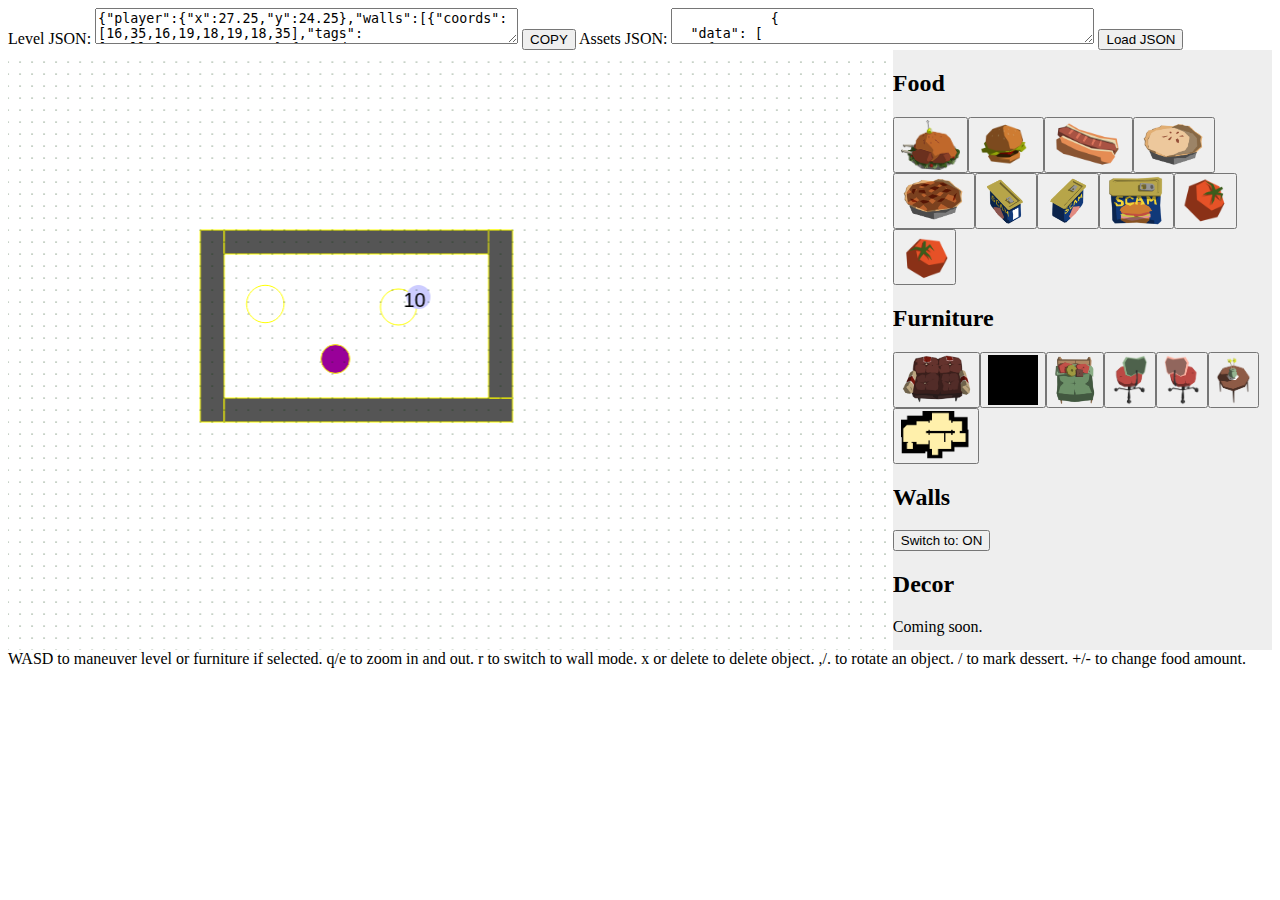
==== app.html @ 1f66f3a7 "Added food amounts!" ====
<html>
    <head>
        <script src="jquery-3.2.0.min.js"></script>
        <style type="text/css">
        canvas{
            width: 70%;
            height: 600px;
            float: left;
        }
        #panel{
            display: block;
            float: right;
            width: 30%;
            height: 600px;
            overflow: scroll;
            background: #eee;
        }
        #topbar{
            width: 100%;
        }
        </style>
        <script type="text/javascript">
        $(document).ready(function() {
            cnv = $('canvas')[0];
            ctx = cnv.getContext('2d');
            DRAW_SCALE = 12; // pixels per world unit
            camX = 0; // camera position.
            camY = 0; // ie. the world point to draw at bottom-left.

            $('canvas').keydown(function(e) {
                if (e.which == 81) { // q
                    DRAW_SCALE -= 1;
                    draw(level);
                }
                else if (e.which == 69) { // e
                    DRAW_SCALE += 1;
                    draw(level);
                }
                else if (e.which == 82) { // r
                    wallMode = !wallMode;
                    if(wallMode) {
                        selected = null;
                        $("#wbutton").val('Switch to: OFF');
                    } else {
                        $("#wbutton").val('Switch to: ON');
                    }
                    draw(level);
                }
                else if (e.which == 46 || e.which == 88) {
                    deleteSelected();
                    draw(level);
                }
                else if (e.which == 191) { if(selected != null && level.food.includes(selected)) {
                    for(var i=0; i < level.food.length; i++) { level.food[i].dessert=false; }
                    selected.dessert=true;
                    alert("Set dessert.");
                } }
                else if (e.which == 189 && level.food.includes(selected)) { selected.amount--; draw(level); }
                else if (e.which == 187 && level.food.includes(selected)) { selected.amount++; draw(level); }
                else if (selected != null) {
                    if (e.which == 68) { moveObject(selected, [selected.x + 0.51, selected.y]); draw(level);}
                    else if (e.which == 65) { moveObject(selected, [selected.x - 0.51, selected.y]); draw(level);}
                    else if (e.which == 87) { moveObject(selected, [selected.x , selected.y + 0.51]); draw(level);}
                    else if (e.which == 83) { moveObject(selected, [selected.x , selected.y - 0.51]); draw(level);}
                }
                else if (e.which == 68) { camX += 2; draw(level); }
                else if (e.which == 65) { camX -= 2; draw(level); }
                else if (e.which == 87) { camY += 2; draw(level); }
                else if (e.which == 83) { camY -= 2; draw(level); }
            });

            $('canvas').bind('mousewheel DOMMouseScroll', function(event){
                if (event.originalEvent.wheelDelta > 0 || event.originalEvent.detail < 0) {
                    DRAW_SCALE += 1;
                    draw(level);
                }
                else {
                    DRAW_SCALE -= 1;
                    draw(level);
                }
            });

            $('canvas').mousedown(function(e) {
                var screenXY = [e.offsetX, e.offsetY];
                var worldXY = screenToWorld(screenXY);
                prevPos = worldXY;
                if (wallMode) {
                    return;
                }
                for (var i = 0; i < level.food.length; i++) {
                    if (inFood(level.food[i], worldXY)) { selected = level.food[i]; draw(level); return; }
                }
                for (var i = 0; i < level.furniture.length; i++) {
                    if (inFurniture(level.furniture[i], worldXY)) { selected = level.furniture[i]; draw(level); return; }
                }
                for (var i = 0; i < level.walls.length; i++) {
                    if (inWall(level.walls[i], worldXY)) { selected = level.walls[i]; draw(level); return; }
                }
                if (inPlayer(worldXY)) { selected = level.player; return; }
                selected = null;

                draw(level);
                //ctx.fillStyle = '#000';
                //ctx.beginPath(); ctx.arc(screenXY[0], screenXY[1], 1.0, 0, 2*Math.PI, false);
                //ctx.fill();
            });

            $('canvas').mouseup(function(e) {
                mouseUp = true;
                var screenXY = [e.offsetX, e.offsetY];
                var worldXY = screenToWorld(screenXY);
                if (wallMode) {
                    level.walls.push(createNewWall(prevPos, worldXY));
                    snapWalls();
                }
                else if (selected == null) {
                     var xDif = worldXY[0] - prevPos[0];
                     var yDif = worldXY[1] - prevPos[1];
                     camX -= xDif;
                     camY -= yDif;
                }
                else {
                     moveObject(selected, worldXY);
                }
                draw(level);

                //ctx.fillStyle = '#000';
                //ctx.beginPath(); ctx.arc(screenXY[0], screenXY[1], 1.0, 0, 2*Math.PI, false);
                //ctx.fill();
            });

            $( "#wbutton" ).click(function() {
                wallMode = !wallMode;
                if(wallMode) {
                    selected = null;
                    $(this).val('Switch to: OFF');
                } else {
                    $(this).val('Switch to: ON');
                }
            });

            selected = null;
            wallMode = false;
            prevPos = null;
            mouseUp = false;

            loadJSON();
        });

        function loadJSON() {
            assets = JSON.parse($('#assetsJSON').val());
            level = JSON.parse($('#levelJSON').val());

            $('#food').empty();
            $('#furniture').empty();

            for (var a = 0; a < assets.data.length; a++) {
                var asset = assets.data[a];
                var directory = asset.filename.split('/')[0];
                var imgtag = "<img height='50' src='core/assets/" + asset.filename + "' />";
                var btntag = "<button onclick='update(\"" + directory + "\", \"" + asset.tag + "\")' id='btn" + asset.tag + "'>" + imgtag + "</button>";
                if (directory == 'food') {
                    $('#food').append(btntag);
                } else if (directory == 'furniture') {
                    $('#furniture').append(btntag);
                }
            }

            for (var b = 0; b < level.walls.length; b++) {
                var wall = level.walls[b];
                var tempX = (wall.coords[0] + wall.coords[4]) / 2.0;
                var tempY = (wall.coords[1] + wall.coords[5]) / 2.0;
                wall.x = tempX;
                wall.y = tempY;
            }

            draw(level);
        }
        function copyLevelJSON() {
            $('#levelJSON').select();
            if(document.execCommand('copy')) { alert("Copied level JSON to clipboard! Please paste into Notepad and save as levelName.json") };
        }
        
        function worldToScreen(xyPair) {
            // note that the canvas draws from the top-left
            worldX = xyPair[0];
            worldY = xyPair[1];
            screenX = (worldX-camX) * DRAW_SCALE;
            screenY = cnv.height - (worldY-camY) * DRAW_SCALE;
            return [screenX, screenY];
        }
        function screenToWorld(xyPair) {
            screenX = xyPair[0];
            screenY = xyPair[1];
            worldX = camX + screenX / DRAW_SCALE;
            worldY = camY - (screenY - cnv.height) / DRAW_SCALE;
            return [worldX, worldY];
        }
        function inFurniture(item, xyPair) {
            // in world coordinates
            if (item.radius > 0) {
                return (item.x - xyPair[0])**2 + (item.y - xyPair[1])**2 < item.radius**2;
            }
            else {
                var dx = xyPair[0] - item.x; var dy = xyPair[1] - item.y;
                // switch to local coordinates relative to center of rotated rectangle
                var du = Math.cos(item.theta)*dx + Math.sin(item.theta)*dy;
                var dv = -Math.sin(item.theta)*dx + Math.cos(item.theta)*dy;

                return (du > -0.5*item.width) && (du < 0.5*item.width)
                    && (dv > - 0.5*item.height) && (dv < 0.5*item.height);
            }
        }
        function inFood(item, xyPair) { return inFurniture(item, xyPair); }
        function inWall(item, xyPair) { return inPolygon(item.coords, xyPair); }
        function inPlayer(xyPair) { return (level.player.x - xyPair[0])**2 + (level.player.y - xyPair[1])**2 < 1.2**2; }

        function moveObject(selected, newPos) {
            if (selected != null) {
                if (selected != level.player && selected.tags[0] == "wall") {
                    var xDif = newPos[0] - selected.x;
                    var yDif = newPos[1] - selected.y;
                    selected.coords[0] += xDif;
                    selected.coords[2] += xDif;
                    selected.coords[4] += xDif;
                    selected.coords[6] += xDif;
                    selected.coords[1] += yDif;
                    selected.coords[3] += yDif;
                    selected.coords[5] += yDif;
                    selected.coords[7] += yDif;
                }
                selected.x = newPos[0]
                selected.y = newPos[1]
            }
            snapWalls();
        }

        function createNewWall(xyPrev, xy) {
            var x1 = xyPrev[0];
            var y1 = xyPrev[1];
            var x2 = xy[0];
            var y2 = xy[1];
            var x = (x1 + x2) / 2.0;
            var y = (y1 + y2) / 2.0;
            var wall = {"coords": [x1,y1,x1,y2,x2,y2,x2,y1], "tags": ["wall"], "x" : x, "y" : y};
            return wall;
        }

        function drawWall(wall, color) {
            ctx.fillStyle = '#555';
            ctx.strokeStyle = color;
            ctx.beginPath();
            var first = worldToScreen([wall.coords[0], wall.coords[1]]);
            var second = worldToScreen([wall.coords[2], wall.coords[3]]);
            var third = worldToScreen([wall.coords[4], wall.coords[5]]);
            var fourth = worldToScreen([wall.coords[6], wall.coords[7]]);
            ctx.moveTo(first[0], first[1]);
            ctx.lineTo(second[0], second[1]);
            ctx.lineTo(third[0], third[1]);
            ctx.lineTo(fourth[0], fourth[1]);
            ctx.closePath();
            ctx.fill();
            ctx.stroke();
        }
        function drawFood(item, color) {
            drawFurniture(item, color);
            ctx.fillStyle = '#ccf';
            ctx.font = '20px Arial';
            var screenXY = worldToScreen([ item.x, item.y ]);
            ctx.beginPath();
            ctx.arc(screenXY[0] + 20, screenXY[1] - 10, 12, 0, 2*Math.PI, false);
            ctx.fill();
            ctx.fillStyle = '#000';
            ctx.fillText(item.amount, screenXY[0] + 5, screenXY[1]);
        }
        function getAsset(tag) {
            for (var i = 0; i < assets.data.length; i++) {
                if (assets.data[i].tag==tag) return assets.data[i];
            }
            return null;
        }
        function drawFurniture(item, color) {
            var tag = item.tags[0];
            var xy = worldToScreen([item.x, item.y]); // position of the item center
            var xytl = worldToScreen([item.x - item.radius, item.y + item.radius]); // position of item top-left
            var img = $('#btn'+tag).children('img')[0];
            ctx.strokeStyle = color;
            var asset = getAsset(tag);
            ctx.beginPath();
            if (item.radius > 0) {
                ctx.drawImage(img, xytl[0], xytl[1], item.radius*2*DRAW_SCALE, item.radius*2*DRAW_SCALE);
                ctx.arc(xy[0], xy[1], item.radius*DRAW_SCALE, 0, 2*Math.PI, false);
            }
            else {
                // rect function is top-left-x, top-left-y, width, height.
                xytl = worldToScreen([item.x-item.width/2, item.y+item.height/2]);
                //ctx.translate(DRAW_SCALE*xytl[0], DRAW_SCALE*xytl[1]);
                //ctx.rotate(-item.theta*Math.PI/180.0);
                ctx.drawImage(img, xytl[0], xytl[1], item.width*DRAW_SCALE, item.height*DRAW_SCALE);
                ctx.rect(xytl[0], xytl[1], item.width*DRAW_SCALE, item.height*DRAW_SCALE);
                //ctx.rotate(item.theta*Math.PI/180.0);
                //ctx.translate(-DRAW_SCALE*xytl[0],-DRAW_SCALE*xytl[1]);
            }
            ctx.stroke();
        }
        function drawPlayer(color) {
            // radius 1.2
            ctx.beginPath();
            ctx.strokeStyle = color;
            ctx.fillStyle = '#909';
            screenXY = worldToScreen([ level.player.x, level.player.y ]);
            ctx.arc(screenXY[0], screenXY[1], 1.2*DRAW_SCALE, 0, 2*Math.PI, false);
            ctx.fill();
            ctx.stroke();
        }
        function drawGrid() {
            var minX = Math.round(camX);
            var minY = Math.round(camY);
            ctx.fillStyle = '#030';
            // vertical lines
            for (var x = minX; x < minX + cnv.width/DRAW_SCALE; x += 1.0) {
                for (var y = minY; y < minY + cnv.height/DRAW_SCALE; y += 1.0) {
                    ctx.beginPath();
                    var screenXY = worldToScreen([x, y]);
                    ctx.arc(screenXY[0], screenXY[1], 0.5, 0, 2.0*Math.PI, false);
                    ctx.fill();
                }
            }
        }
        function snapWalls() {
            for (var w = 0; w < level.walls.length; w++) {
                var wall = level.walls[w];
                for (var i=0; i < 8; i++) {
                    wall.coords[i] = Math.round(wall.coords[i]);
                }
            }
        }
        function draw(levelObject) {
            // update the levelJSON text area!
            $('#levelJSON').val(JSON.stringify(level));

            cnv.width = $('canvas').width();
            cnv.height = $('canvas').height();
            ctx.fillStyle = '#fff';
            ctx.clearRect(0,0,cnv.width,cnv.height);
            walls = levelObject.walls;
            for(var w = 0; w < walls.length; w++) {
                drawWall(walls[w], '#ff0');
            }
            food = levelObject.food;
            for (var f = 0; f < food.length; f++) {
                if (food[f].dessert) drawFood(food[f], '#f00');
                else drawFood(food[f], '#ff0');
            }
            furniture = levelObject.furniture;
            for (var f = 0; f < furniture.length; f++) {
                drawFurniture(furniture[f], '#ff0');
            }
            drawPlayer('#ff0');
            if (selected != null) {
                if (selected == level.player) { drawPlayer('#00f'); }
                else if (level.food.includes(selected)) { drawFood(selected, '#00f'); }
                else if (level.furniture.includes(selected)) { drawFurniture(selected, '#00f'); }
                else if (level.walls.includes(selected)) { drawWall(selected, '#00f'); }
            }
            drawGrid();
        }
        function deleteSelected() {
            if (selected == null) return;
            for (var i = 0; i < level.furniture.length; i++) {
                if (level.furniture[i] == selected) { selected = null; level.furniture.splice(i,1); }
            }
            for (var i = 0; i < level.food.length; i++) {
                if (level.food[i] == selected) { selected = null; level.food.splice(i,1); }
            }
            for (var i = 0; i < level.walls.length; i++) {
                if (level.walls[i] == selected) { selected = null; level.walls.splice(i,1); }
            }
        }
        function update(type, newtag) {
            var asset = getAsset(newtag);

            if ((selected != null) &&
                ((type=='furniture' && level.furniture.includes(selected)) ||
                (type == 'food' && level.food.includes(selected)) ||
                (type == 'wall' && level.walls.includes(selected)))) {
                selected.tags[0] = newtag;
                if (asset.shape == 'circle') { selected.radius = eval(asset.radius); selected.width = 0; selected.height = 0; }
                if (asset.shape == 'rectangle') { selected.radius = 0; selected.width = eval(asset.width); selected.height = eval(asset.height); selected.theta = eval(asset.angle);}
            }
            else {
                // add a new one!
                var newObj = { "tags": [newtag], "x": 25, "y": 25, "theta": 0, "width": 0, "height": 0, "radius": 0 };
                if (asset.shape == 'circle') {newObj.radius = eval(asset.radius);}
                else if (asset.shape == 'rectangle') { newObj.width = eval(asset.width); newObj.height = eval(asset.height); }
                
                if (type == 'furniture') {
                    level.furniture.push(newObj);
                    selected = level.furniture[level.furniture.length-1];
                }
                else if (type == 'food') {
                    newObj.dessert = false;
                    newObj.amount = 10;
                    level.food.push(newObj);
                    selected = level.food[level.food.length-1];
                }
            }
            draw(level);
        }
        function inPolygon(coords, xyPair) {
            var windingangle = 0;
            windingangle += subtended(xyPair[0], xyPair[1], coords[0], coords[1], coords[2], coords[3]);
            windingangle += subtended(xyPair[0], xyPair[1], coords[2], coords[3], coords[4], coords[5]);
            windingangle += subtended(xyPair[0], xyPair[1], coords[4], coords[5], coords[6], coords[7]);
            windingangle += subtended(xyPair[0], xyPair[1], coords[6], coords[7], coords[0], coords[1]);
            if (Math.abs(windingangle) > 0.1) {return true;} else {return false;}
        }
        function subtended(x, y, ax, ay, cx, cy) {
            ax -= x; ay -= y; cx -= x; cy -= y;
            var bx = cx-ax; var by = cy-ay;
            var alen = Math.sqrt(ax**2+ay**2);
            var bdota = ax*bx+ay*by;
            var Dx = alen + bdota / alen;
            var Dyx = bx - bdota*ax/(alen*alen);
            var Dyy = by - bdota*ay/(alen*alen);
            var Dy = Math.sqrt(Dyx**2 + Dyy**2);
            var th =  Math.atan2(Dy, Dx);
            var sign = Math.sign(ax*by - ay*bx);
            return th*sign;
        }
        </script>
    </head>
    <body>
        <div id="topbar">
            Level JSON: <textarea rows="2" cols="50" id="levelJSON">
{"player":{"x":27.25,"y":24.25},"walls":[{"coords":[16,35,16,19,18,19,18,35],"tags":["wall"],"x":17.166666666666664,"y":27.166666666666664},{"coords":[18,21,18,19,42,19,42,21],"tags":["wall"],"x":34.170000000000016,"y":20.5},{"coords":[18,35,18,33,41,33,41,35],"tags":["wall"],"x":29.416666666666668,"y":34},{"coords":[40,35,40,21,42,21,42,35],"tags":["wall"],"x":41.166666666666664,"y":25.956666666666674}],"furniture":[{"tags":["chair1"],"x":21.416666666666668,"y":28.833333333333332,"theta":0,"width":0,"height":0,"radius":1.56}],"food":[{"tags":["turkey"],"x":32.5,"y":28.583333333333332,"theta":0,"width":0,"height":0,"radius":1.5,"dessert":false,"amount":10}],"ais":[],"doors":[]}
</textarea>
<input type="button" value="COPY" onclick="copyLevelJSON()"></input>
            Assets JSON: <textarea rows="2" cols="50" id="assetsJSON">
            {
  "data": [
    {
      "type": "image",
      "tag": "detective",
      "filename": "player/man.png",
      "origin_x": "64",
      "origin_y": "64",
      "scale_x": "0.5",
      "scale_y": "0.5",
      "shape": "none"
    },
    {
      "type": "image",
      "tag": "hand",
      "filename": "player/hand.png",
      "origin_x": "26",
      "origin_y": "29",
      "scale_x": "0.5",
      "scale_y": "0.5",
      "shape": "none"
    },
    {
      "type": "image",
      "tag": "foot",
      "filename": "player/foot.png",
      "origin_x": "17",
      "origin_y": "38",
      "scale_x": "0.5",
      "scale_y": "0.5",
      "shape": "none"
    },
    {
      "type": "image",
      "tag": "hat",
      "filename": "player/hat.png",
      "origin_x": "54",
      "origin_y": "50",
      "scale_x": "0.5",
      "scale_y": "0.5",
      "shape": "none"
    },
    {
      "type": "image",
      "tag": "buckle",
      "filename": "player/buckle.png",
      "origin_x": "21",
      "origin_y": "20",
      "scale_x": "0.5",
      "scale_y": "0.5",
      "shape": "none"
    },
    {
      "type": "image",
      "tag": "loop",
      "filename": "player/loop.png",
      "origin_x": "6",
      "origin_y": "13",
      "scale_x": "0.5",
      "scale_y": "0.5",
      "shape": "none"
    },
    {
      "type": "image",
      "tag": "tie",
      "filename": "player/tie.png",
      "origin_x": "21",
      "origin_y": "53",
      "scale_x": "0.5",
      "scale_y": "0.5",
      "shape": "none"
    },
    {
      "type": "image",
      "tag": "mask",
      "filename": "player/mask.png",
      "origin_x": "140",
      "origin_y": "140",
      "scale_x": "0.5",
      "scale_y": "0.5",
      "shape": "none"
    },
    {
      "type": "image",
      "tag": "coat",
      "filename": "player/coat.png",
      "origin_x": "140",
      "origin_y": "140",
      "scale_x": "0.5",
      "scale_y": "0.5",
      "shape": "none"
    },
    {
      "type": "image",
      "tag": "backpocket",
      "filename": "player/backpocket.png",
      "origin_x": "23",
      "origin_y": "24",
      "scale_x": "0.5",
      "scale_y": "0.5",
      "shape": "none"
    },
    {
      "type": "image",
      "tag": "ai",
      "filename": "ai/homeowner.png",
      "origin_x": "64",
      "origin_y": "64",
      "scale_x": "0.5",
      "scale_y": "0.5",
      "shape": "circle",
      "radius": "1.2"
    },
    {
      "type": "image",
      "tag": "turkey",
      "filename": "food/turkey.png",
      "origin_x": "68",
      "origin_y": "42",
      "scale_x": "1",
      "scale_y": "1",
      "shape": "circle",
      "radius": "1.50"
    },
    {
      "type": "image",
      "tag": "couch",
      "filename": "furniture/couch.png",
      "origin_x": "430",
      "origin_y": "274",
      "scale_x": "0.3",
      "scale_y": "0.3",
      "shape": "rectangle",
      "width": "6.17",
      "height": "4.29",
      "angle": "0"
    },
    {
      "type": "image",
      "tag": "wall",
      "filename": "furniture/wall_black.png",
      "origin_x": "0",
      "origin_y": "0",
      "scale_x": "1",
      "scale_y": "1",
      "shape": "none"
    },
    {
      "type": "filmstrip",
      "tag": "player_down",
      "filename": "player/man_down.png",
      "origin_x": "128",
      "origin_y": "144",
      "scale_x": "0.25",
      "scale_y": "0.25",
      "frames": "16",
      "speed": "3",
      "shape": "none"
    },
    {
      "type": "filmstrip",
      "tag": "player_left",
      "filename": "player/man_left.png",
      "origin_x": "128",
      "origin_y": "144",
      "scale_x": "0.25",
      "scale_y": "0.25",
      "frames": "16",
      "speed": "3",
      "shape": "none"
    },
    {
      "type": "filmstrip",
      "tag": "player_right",
      "filename": "player/man_right.png",
      "origin_x": "128",
      "origin_y": "144",
      "scale_x": "0.25",
      "scale_y": "0.25",
      "frames": "16",
      "speed": "3",
      "shape": "none"
    },
    {
      "type": "filmstrip",
      "tag": "player_up",
      "filename": "player/man_up.png",
      "origin_x": "128",
      "origin_y": "144",
      "scale_x": "0.25",
      "scale_y": "0.25",
      "frames": "16",
      "speed": "3",
      "shape": "none"
    },
    {
      "type": "filmstrip",
      "tag": "player_up_idle",
      "filename": "player/idle_up.png",
      "origin_x": "128",
      "origin_y": "144",
      "scale_x": "0.25",
      "scale_y": "0.25",
      "frames": "8",
      "speed": "6",
      "shape": "none"
    },
    {
      "type": "filmstrip",
      "tag": "player_down_idle",
      "filename": "player/idle_down.png",
      "origin_x": "128",
      "origin_y": "144",
      "scale_x": "0.25",
      "scale_y": "0.25",
      "frames": "8",
      "speed": "6",
      "shape": "none"
    },
    {
      "type": "filmstrip",
      "tag": "player_left_idle",
      "filename": "player/idle_left.png",
      "origin_x": "128",
      "origin_y": "144",
      "scale_x": "0.25",
      "scale_y": "0.25",
      "frames": "8",
      "speed": "6",
      "shape": "none"
    },
    {
      "type": "filmstrip",
      "tag": "player_right_idle",
      "filename": "player/idle_right.png",
      "origin_x": "128",
      "origin_y": "144",
      "scale_x": "0.25",
      "scale_y": "0.25",
      "frames": "8",
      "speed": "6",
      "shape": "none"
    },
    {
      "type": "image",
      "tag": "ball",
      "filename": "gui/circle2.png",
      "origin_x": "64",
      "origin_y": "64",
      "scale_x": "0.6",
      "scale_y": "0.6",
      "shape": "none"
    },
    {
      "type": "image",
      "tag": "burger",
      "filename": "food/burger.png",
      "origin_x": "138",
      "origin_y": "122",
      "scale_x": "0.25",
      "scale_y": "0.25",
      "shape": "circle",
      "radius": "1"
    },
    {
      "type": "image",
      "tag": "hotdog",
      "filename": "food/hotdog.png",
      "origin_x": "190",
      "origin_y": "136",
      "scale_x": "0.25",
      "scale_y": "0.25",
      "shape": "circle",
      "radius": "1.5"
    },
    {
      "type": "image",
      "tag": "pie1",
      "filename": "food/pie1.png",
      "origin_x": "210",
      "origin_y": "162",
      "scale_x": "0.25",
      "scale_y": "0.25",
      "shape": "circle",
      "radius": "1.6"
    },
    {
      "type": "image",
      "tag": "pie2",
      "filename": "food/pie2.png",
      "origin_x": "210",
      "origin_y": "162",
      "scale_x": "0.25",
      "scale_y": "0.25",
      "shape": "circle",
      "radius": "1.6"
    },
    {
      "type": "image",
      "tag": "scam1",
      "filename": "food/scam1.png",
      "origin_x": "167",
      "origin_y": "185",
      "scale_x": "0.25",
      "scale_y": "0.25",
      "shape": "circle",
      "radius": "1.5"
    },
    {
      "type": "image",
      "tag": "scam2",
      "filename": "food/scam2.png",
      "origin_x": "180",
      "origin_y": "189",
      "scale_x": "0.25",
      "scale_y": "0.25",
      "shape": "circle",
      "radius": "1.5"
    },
    {
      "type": "image",
      "tag": "scamDessert",
      "filename": "food/scamDessert.png",
      "origin_x": "381",
      "origin_y": "200",
      "scale_x": "0.25",
      "scale_y": "0.25",
      "shape": "rectangle",
      "width": "5.16",
      "height": "2.81",
      "angle": "0"
    },
    {
      "type": "image",
      "tag": "tomato1",
      "filename": "food/tomato1.png",
      "origin_x": "108",
      "origin_y": "118",
      "scale_x": "0.25",
      "scale_y": "0.25",
      "shape": "circle",
      "radius": "1"
    },
    {
      "type": "image",
      "tag": "tomato2",
      "filename": "food/tomato2.png",
      "origin_x": "116",
      "origin_y": "118",
      "scale_x": "0.25",
      "scale_y": "0.25",
      "shape": "circle",
      "radius": "1"
    },
    {
      "type": "image",
      "tag": "bed",
      "filename": "furniture/bed.png",
      "origin_x": "601",
      "origin_y": "590",
      "scale_x": "0.16",
      "scale_y": "0.16",
      "shape": "rectangle",
      "width": "5.32",
      "height": "5.51",
      "angle": "0"
    },
    {
      "type": "image",
      "tag": "chair1",
      "filename": "furniture/chair1.png",
      "origin_x": "326",
      "origin_y": "326",
      "scale_x": "0.16",
      "scale_y": "0.16",
      "shape": "circle",
      "radius": "1.56"
    },
    {
      "type": "image",
      "tag": "chair2",
      "filename": "furniture/chair2.png",
      "origin_x": "354",
      "origin_y": "326",
      "scale_x": "0.16",
      "scale_y": "0.16",
      "shape": "circle",
      "radius": "1.56"
    },
    {
      "type": "image",
      "tag": "table",
      "filename": "furniture/table.png",
      "origin_x": "323",
      "origin_y": "308",
      "scale_x": "0.25",
      "scale_y": "0.25",
      "shape": "circle",
      "radius": "2.14"
    },
    {
      "type": "image",
      "tag": "floor",
      "filename": "furniture/floor.png",
      "origin_x": "43",
      "origin_y": "194",
      "scale_x": "1",
      "scale_y": "1",
      "shape": "none"
    },
    {
      "type": "image",
      "tag": "foodbar",
      "filename": "gui/foodbar.png",
      "origin_x": "0",
      "origin_y": "0",
      "scale_x": "1",
      "scale_y": "1",
      "shape": "none"
    },
    {
      "type": "image",
      "tag": "fat",
      "filename": "player/fat.png",
      "origin_x": "247",
      "origin_y": "250",
      "scale_x": "0.25",
      "scale_y": "0.25",
      "shape": "circle",
      "radius": "2.14"
    },
    {
      "type": "sound",
      "tag": "nom",
      "filename": "sound/nom.wav"
    }
  ]
}
            </textarea>
            <input type="button" onclick="loadJSON()" value="Load JSON"></input>
        </div>
        <div id="canvasWrapper">
            <canvas tabindex="1"></canvas>
        </div>
        <div id="panel">
            <h2>Food</h2>
            <div id="food"></div>
            <h2>Furniture</h2>
            <div id="furniture"></div>
            <h2>Walls</h2>
            <div id="walls">
                <input id="wbutton" type="button" value='Switch to: ON'>
            </div>
            <h2>Decor</h2>
            <div id="decor">
            Coming soon.
            </div>
        </div>
        <p>WASD to maneuver level or furniture if selected. q/e to zoom in and out. r to switch to wall mode. x or delete to delete object. ,/. to  rotate an object. / to mark dessert. +/- to change food amount.</p>
    </body>
</html>
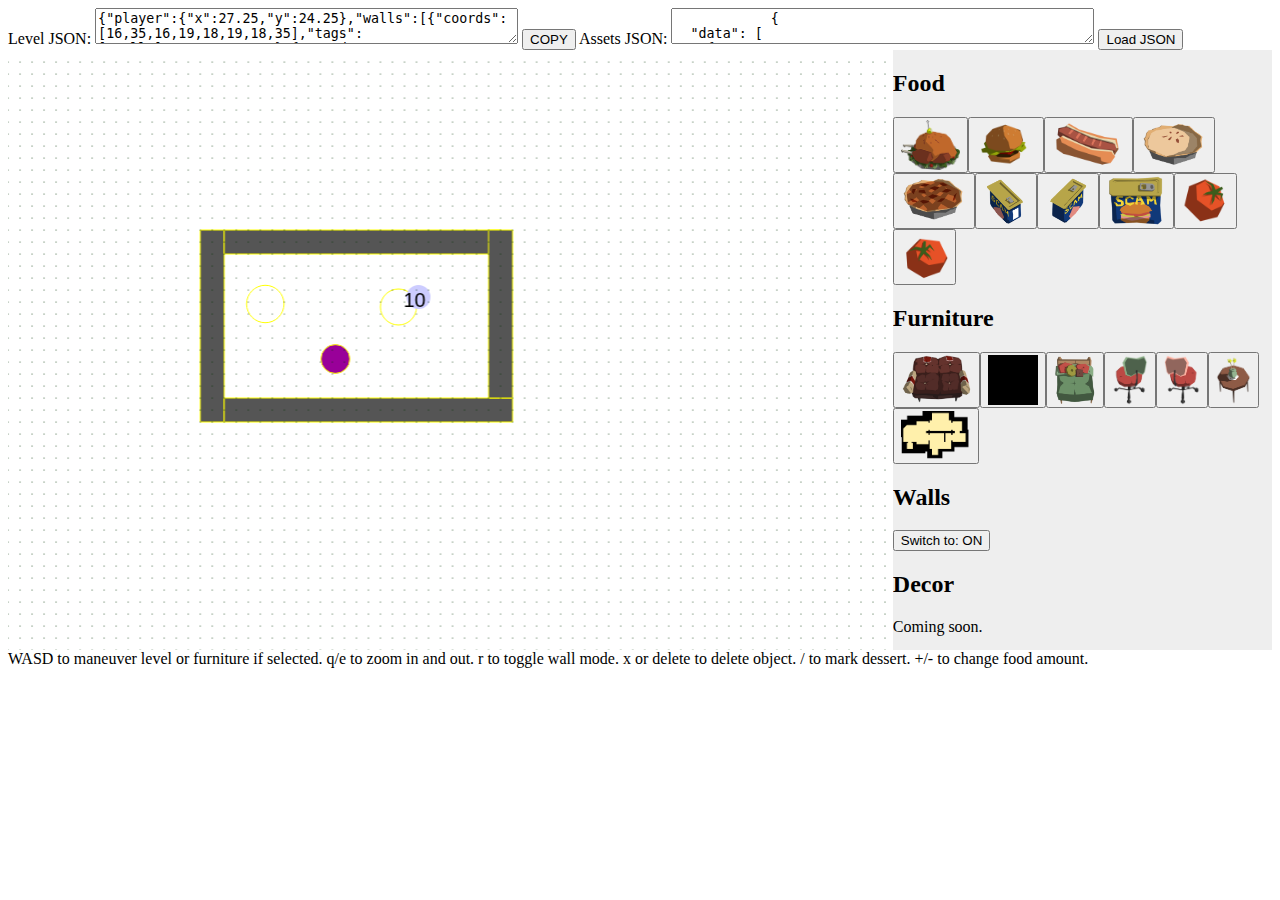
==== commit 95fe7939: "Testing the level editor on alphaLevel.json" ====
--- a/app.html
+++ b/app.html
@@ -282,22 +282,27 @@
         function drawFurniture(item, color) {
             var tag = item.tags[0];
             var xy = worldToScreen([item.x, item.y]); // position of the item center
-            var xytl = worldToScreen([item.x - item.radius, item.y + item.radius]); // position of item top-left
             var img = $('#btn'+tag).children('img')[0];
+            var asset = getAsset(tag);
+            var pxWidth = img.naturalWidth*asset.scale_x*DRAW_SCALE/32.0;
+            var pxHeight = img.naturalHeight*asset.scale_y*DRAW_SCALE/32.0;
+
+            ctx.drawImage(img, xy[0] - pxWidth*asset.origin_x/img.naturalWidth, xy[1] - pxHeight*(1.0-asset.origin_y/img.naturalHeight), pxWidth, pxHeight);
+
             ctx.strokeStyle = color;
-            var asset = getAsset(tag);
             ctx.beginPath();
             if (item.radius > 0) {
-                ctx.drawImage(img, xytl[0], xytl[1], item.radius*2*DRAW_SCALE, item.radius*2*DRAW_SCALE);
                 ctx.arc(xy[0], xy[1], item.radius*DRAW_SCALE, 0, 2*Math.PI, false);
             }
             else {
                 // rect function is top-left-x, top-left-y, width, height.
-                xytl = worldToScreen([item.x-item.width/2, item.y+item.height/2]);
-                //ctx.translate(DRAW_SCALE*xytl[0], DRAW_SCALE*xytl[1]);
-                //ctx.rotate(-item.theta*Math.PI/180.0);
-                ctx.drawImage(img, xytl[0], xytl[1], item.width*DRAW_SCALE, item.height*DRAW_SCALE);
-                ctx.rect(xytl[0], xytl[1], item.width*DRAW_SCALE, item.height*DRAW_SCALE);
+                var xytl = worldToScreen([item.x - item.width/2, item.y + item.height/2]);
+                ctx.save();
+                ctx.translate(xy[0], xy[1]);
+                ctx.rotate(-item.theta);
+                ctx.rect(-0.5*item.width*DRAW_SCALE, -0.5*item.height*DRAW_SCALE, item.width*DRAW_SCALE, item.height*DRAW_SCALE);
+                ctx.stroke();
+                ctx.restore();
                 //ctx.rotate(item.theta*Math.PI/180.0);
                 //ctx.translate(-DRAW_SCALE*xytl[0],-DRAW_SCALE*xytl[1]);
             }
@@ -895,6 +900,6 @@
             Coming soon.
             </div>
         </div>
-        <p>WASD to maneuver level or furniture if selected. q/e to zoom in and out. r to switch to wall mode. x or delete to delete object. ,/. to  rotate an object. / to mark dessert. +/- to change food amount.</p>
+        <p>WASD to maneuver level or furniture if selected. q/e to zoom in and out. r to toggle wall mode. x or delete to delete object. / to mark dessert. +/- to change food amount.</p>
     </body>
 </html>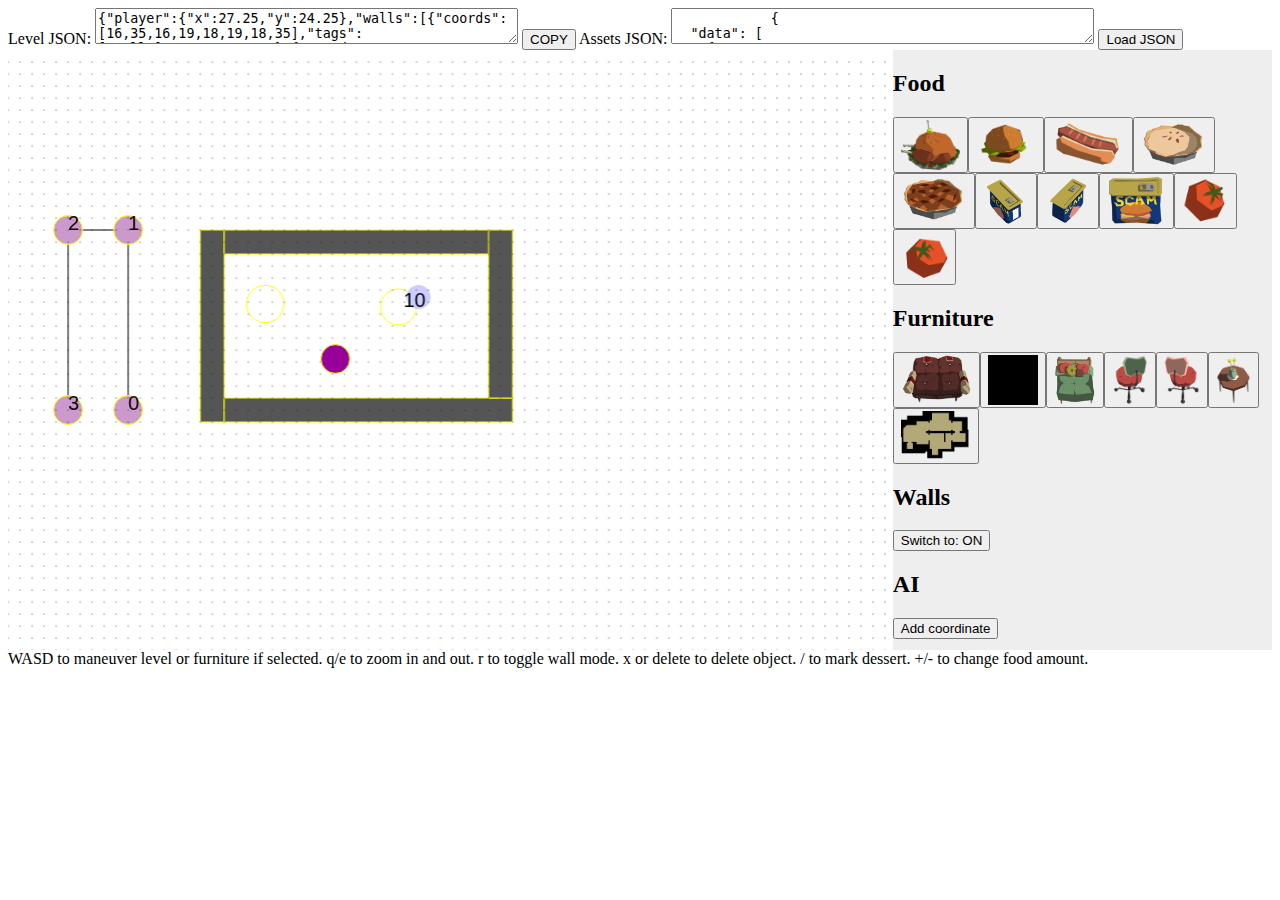
==== commit fde44c47: "Level editor: (1) AI editing. (2) Mouse drag relative to where you clicked." ====
--- a/app.html
+++ b/app.html
@@ -24,8 +24,14 @@
             cnv = $('canvas')[0];
             ctx = cnv.getContext('2d');
             DRAW_SCALE = 12; // pixels per world unit
+            PLAYER_RADIUS = 1.2;
+            AI_RADIUS = 1.2;
             camX = 0; // camera position.
             camY = 0; // ie. the world point to draw at bottom-left.
+            selected = null;
+            // for selected objects which have coordinates, the index of
+            // the coordinate pair.
+            seli = 0;
 
             $('canvas').keydown(function(e) {
                 if (e.which == 81) { // q
@@ -58,10 +64,10 @@
                 else if (e.which == 189 && level.food.includes(selected)) { selected.amount--; draw(level); }
                 else if (e.which == 187 && level.food.includes(selected)) { selected.amount++; draw(level); }
                 else if (selected != null) {
-                    if (e.which == 68) { moveObject(selected, [selected.x + 0.51, selected.y]); draw(level);}
-                    else if (e.which == 65) { moveObject(selected, [selected.x - 0.51, selected.y]); draw(level);}
-                    else if (e.which == 87) { moveObject(selected, [selected.x , selected.y + 0.51]); draw(level);}
-                    else if (e.which == 83) { moveObject(selected, [selected.x , selected.y - 0.51]); draw(level);}
+                    if (e.which == 68) { moveObject(selected, 0.51, 0); draw(level);}
+                    else if (e.which == 65) { moveObject(selected, -0.51, 0); draw(level);}
+                    else if (e.which == 87) { moveObject(selected, 0, 0.51); draw(level);}
+                    else if (e.which == 83) { moveObject(selected, 0, -0.51); draw(level);}
                 }
                 else if (e.which == 68) { camX += 2; draw(level); }
                 else if (e.which == 65) { camX -= 2; draw(level); }
@@ -96,6 +102,9 @@
                 for (var i = 0; i < level.walls.length; i++) {
                     if (inWall(level.walls[i], worldXY)) { selected = level.walls[i]; draw(level); return; }
                 }
+                for (var i = 0; i < level.ais.length; i++) {
+                    if (inAI(level.ais[i], worldXY)) { selected = level.ais[i]; draw(level); return; }
+                }
                 if (inPlayer(worldXY)) { selected = level.player; return; }
                 selected = null;
 
@@ -109,18 +118,19 @@
                 mouseUp = true;
                 var screenXY = [e.offsetX, e.offsetY];
                 var worldXY = screenToWorld(screenXY);
+                var xDif = worldXY[0] - prevPos[0];
+                var yDif = worldXY[1] - prevPos[1];
+
                 if (wallMode) {
                     level.walls.push(createNewWall(prevPos, worldXY));
                     snapWalls();
                 }
                 else if (selected == null) {
-                     var xDif = worldXY[0] - prevPos[0];
-                     var yDif = worldXY[1] - prevPos[1];
                      camX -= xDif;
                      camY -= yDif;
                 }
                 else {
-                     moveObject(selected, worldXY);
+                     moveObject(selected, xDif, yDif);
                 }
                 draw(level);
 
@@ -137,6 +147,20 @@
                 } else {
                     $(this).val('Switch to: ON');
                 }
+            });
+
+            $('#aibutton').click(function() {
+                if (level.ais.includes(selected)) {
+                    // add a new coordinate
+                    selected.coords.push(camX+5);
+                    selected.coords.push(camY+5);
+                }
+                else {
+                    // make a new AI!
+                    var newAI = {"tags":["ai"], "coords":[camX+5, camY+5]};
+                    level.ais.push(newAI);
+                }
+                draw(level);
             });
 
             selected = null;
@@ -211,15 +235,25 @@
                     && (dv > - 0.5*item.height) && (dv < 0.5*item.height);
             }
         }
+        // has the side-effect of setting seli as appropriate
+        function inAI(item, xyPair) {
+            for (var i = 0; i < item.coords.length; i += 2) {
+                if ((xyPair[0]-item.coords[i])**2 + (xyPair[1]-item.coords[i+1])**2 < AI_RADIUS**2) { seli = i/2; return true; }
+            }
+            return false;
+        }
         function inFood(item, xyPair) { return inFurniture(item, xyPair); }
         function inWall(item, xyPair) { return inPolygon(item.coords, xyPair); }
         function inPlayer(xyPair) { return (level.player.x - xyPair[0])**2 + (level.player.y - xyPair[1])**2 < 1.2**2; }
 
-        function moveObject(selected, newPos) {
+        function moveObject(selected, xDif, yDif) {
             if (selected != null) {
-                if (selected != level.player && selected.tags[0] == "wall") {
-                    var xDif = newPos[0] - selected.x;
-                    var yDif = newPos[1] - selected.y;
+                if (level.ais.includes(selected)) {
+                    selected.coords[2*seli] += xDif;
+                    selected.coords[2*seli+1] += yDif;
+                    return;
+                }
+                if (level.walls.includes(selected)) {
                     selected.coords[0] += xDif;
                     selected.coords[2] += xDif;
                     selected.coords[4] += xDif;
@@ -229,8 +263,8 @@
                     selected.coords[5] += yDif;
                     selected.coords[7] += yDif;
                 }
-                selected.x = newPos[0]
-                selected.y = newPos[1]
+                selected.x += xDif;
+                selected.y += yDif;
             }
             snapWalls();
         }
@@ -314,9 +348,33 @@
             ctx.strokeStyle = color;
             ctx.fillStyle = '#909';
             screenXY = worldToScreen([ level.player.x, level.player.y ]);
-            ctx.arc(screenXY[0], screenXY[1], 1.2*DRAW_SCALE, 0, 2*Math.PI, false);
+            ctx.arc(screenXY[0], screenXY[1], PLAYER_RADIUS*DRAW_SCALE, 0, 2*Math.PI, false);
             ctx.fill();
             ctx.stroke();
+        }
+        function drawAI(item, color) {
+            // draw line connecting the disks
+            ctx.beginPath();
+            ctx.strokeStyle = '#000';
+            for (var i=0; i < item.coords.length; i+=2) {
+                var screenXY = worldToScreen([ item.coords[i], item.coords[i+1] ]);
+                if (i==0) { ctx.moveTo(screenXY[0], screenXY[1]); }
+                else { ctx.lineTo(screenXY[0], screenXY[1]); }
+            }
+            ctx.stroke();
+            // draw disks
+            for (var i=0; i < item.coords.length; i+=2) {
+                ctx.beginPath();
+                ctx.strokeStyle = color;
+                ctx.fillStyle = '#c9c';
+                if (selected==item && i==seli*2) { ctx.fillStyle = color; }
+                var screenXY = worldToScreen([ item.coords[i], item.coords[i+1] ]);
+                ctx.arc(screenXY[0], screenXY[1], AI_RADIUS*DRAW_SCALE, 0, 2*Math.PI, false);
+                ctx.fill();
+                ctx.stroke();
+                ctx.fillStyle = '#000';
+                ctx.fillText(i/2, screenXY[0], screenXY[1]);
+            }
         }
         function drawGrid() {
             var minX = Math.round(camX);
@@ -361,12 +419,17 @@
             for (var f = 0; f < furniture.length; f++) {
                 drawFurniture(furniture[f], '#ff0');
             }
+            ais = levelObject.ais;
+            for (var a = 0; a < ais.length; a++) {
+                drawAI(ais[a], '#ff0');
+            }
             drawPlayer('#ff0');
             if (selected != null) {
                 if (selected == level.player) { drawPlayer('#00f'); }
                 else if (level.food.includes(selected)) { drawFood(selected, '#00f'); }
                 else if (level.furniture.includes(selected)) { drawFurniture(selected, '#00f'); }
                 else if (level.walls.includes(selected)) { drawWall(selected, '#00f'); }
+                else if (level.ais.includes(selected)) { drawAI(selected, '#00f'); }
             }
             drawGrid();
         }
@@ -380,6 +443,19 @@
             }
             for (var i = 0; i < level.walls.length; i++) {
                 if (level.walls[i] == selected) { selected = null; level.walls.splice(i,1); }
+            }
+            for (var i = 0; i < level.ais.length; i++) {
+                if (level.ais[i] == selected) {
+                    if (selected.coords.length == 2) {
+                        // delete this entire ai
+                        selected = null;
+                        level.ais.splice(i,1);
+                    }
+                    else {
+                        // just remove the selected node
+                        selected.coords.splice(seli*2, 2);
+                    }
+                }
             }
         }
         function update(type, newtag) {
@@ -438,7 +514,7 @@
     <body>
         <div id="topbar">
             Level JSON: <textarea rows="2" cols="50" id="levelJSON">
-{"player":{"x":27.25,"y":24.25},"walls":[{"coords":[16,35,16,19,18,19,18,35],"tags":["wall"],"x":17.166666666666664,"y":27.166666666666664},{"coords":[18,21,18,19,42,19,42,21],"tags":["wall"],"x":34.170000000000016,"y":20.5},{"coords":[18,35,18,33,41,33,41,35],"tags":["wall"],"x":29.416666666666668,"y":34},{"coords":[40,35,40,21,42,21,42,35],"tags":["wall"],"x":41.166666666666664,"y":25.956666666666674}],"furniture":[{"tags":["chair1"],"x":21.416666666666668,"y":28.833333333333332,"theta":0,"width":0,"height":0,"radius":1.56}],"food":[{"tags":["turkey"],"x":32.5,"y":28.583333333333332,"theta":0,"width":0,"height":0,"radius":1.5,"dessert":false,"amount":10}],"ais":[],"doors":[]}
+{"player":{"x":27.25,"y":24.25},"walls":[{"coords":[16,35,16,19,18,19,18,35],"tags":["wall"],"x":17.166666666666664,"y":27.166666666666664},{"coords":[18,21,18,19,42,19,42,21],"tags":["wall"],"x":34.170000000000016,"y":20.5},{"coords":[18,35,18,33,41,33,41,35],"tags":["wall"],"x":29.416666666666668,"y":34},{"coords":[40,35,40,21,42,21,42,35],"tags":["wall"],"x":41.166666666666664,"y":25.956666666666674}],"furniture":[{"tags":["chair1"],"x":21.416666666666668,"y":28.833333333333332,"theta":0,"width":0,"height":0,"radius":1.56}],"food":[{"tags":["turkey"],"x":32.5,"y":28.583333333333332,"theta":0,"width":0,"height":0,"radius":1.5,"dessert":false,"amount":10}],"ais":[{"tags":["ai"], "coords":[10,20,10,35,5,35,5,20]}],"doors":[]}
 </textarea>
 <input type="button" value="COPY" onclick="copyLevelJSON()"></input>
             Assets JSON: <textarea rows="2" cols="50" id="assetsJSON">
@@ -893,7 +969,11 @@
             <div id="furniture"></div>
             <h2>Walls</h2>
             <div id="walls">
-                <input id="wbutton" type="button" value='Switch to: ON'>
+                <input id="wbutton" type="button" value='Switch to: ON' />
+            </div>
+            <h2>AI</h2>
+                <input id="aibutton" type="button" value="Add coordinate" />
+            <div id="ais">
             </div>
             <h2>Decor</h2>
             <div id="decor">
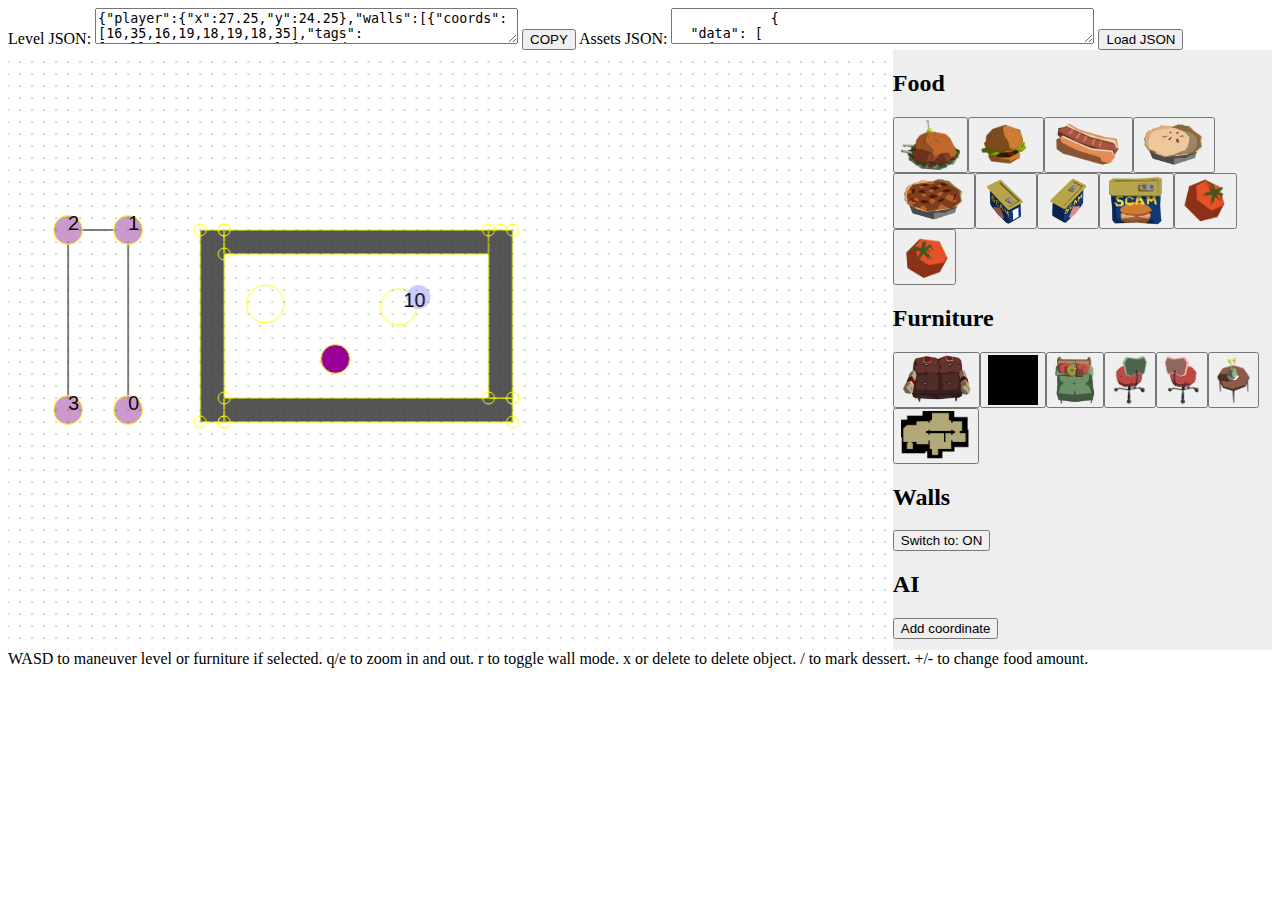
==== commit c7ba33ed: "Added corner pins to walls." ====
--- a/app.html
+++ b/app.html
@@ -26,6 +26,7 @@
             DRAW_SCALE = 12; // pixels per world unit
             PLAYER_RADIUS = 1.2;
             AI_RADIUS = 1.2;
+            HANDLE_RADIUS = 0.5;
             camX = 0; // camera position.
             camY = 0; // ie. the world point to draw at bottom-left.
             selected = null;
@@ -93,6 +94,9 @@
                 if (wallMode) {
                     return;
                 }
+                // want already-selected walls to get precedence when picking corner handles
+                if (level.walls.includes(selected)) { if (inWall(selected, worldXY)) {draw(level); return;} }
+
                 for (var i = 0; i < level.food.length; i++) {
                     if (inFood(level.food[i], worldXY)) { selected = level.food[i]; draw(level); return; }
                 }
@@ -112,6 +116,21 @@
                 //ctx.fillStyle = '#000';
                 //ctx.beginPath(); ctx.arc(screenXY[0], screenXY[1], 1.0, 0, 2*Math.PI, false);
                 //ctx.fill();
+            });
+
+            $('canvas').mousemove(function(e) {
+                var screenXY = [e.offsetX, e.offsetY];
+                var worldXY = screenToWorld(screenXY);
+                if (e.which == 1 && wallMode) {
+                    // draw a preview rectangle.
+                    draw(level);
+                    ctx.strokeStyle = '#000';
+                    var topleft = worldToScreen([Math.round(prevPos[0]), Math.round(prevPos[1])]);
+                    var botright = worldToScreen([Math.round(worldXY[0]), Math.round(worldXY[1])]);
+                    ctx.beginPath();
+                    ctx.rect(topleft[0], topleft[1], botright[0]-topleft[0], botright[1]-topleft[1]);
+                    ctx.stroke();
+                }
             });
 
             $('canvas').mouseup(function(e) {
@@ -243,7 +262,13 @@
             return false;
         }
         function inFood(item, xyPair) { return inFurniture(item, xyPair); }
-        function inWall(item, xyPair) { return inPolygon(item.coords, xyPair); }
+        function inWall(item, xyPair) {
+            for (var i = 0; i < item.coords.length; i += 2) {
+                if ((xyPair[0]-item.coords[i])**2 + (xyPair[1]-item.coords[i+1])**2 < HANDLE_RADIUS**2) { seli = i/2; return true; }
+            }
+            if (inPolygon(item.coords, xyPair)) {seli = -1; return true; }
+            return false;
+        }
         function inPlayer(xyPair) { return (level.player.x - xyPair[0])**2 + (level.player.y - xyPair[1])**2 < 1.2**2; }
 
         function moveObject(selected, xDif, yDif) {
@@ -254,14 +279,20 @@
                     return;
                 }
                 if (level.walls.includes(selected)) {
-                    selected.coords[0] += xDif;
-                    selected.coords[2] += xDif;
-                    selected.coords[4] += xDif;
-                    selected.coords[6] += xDif;
-                    selected.coords[1] += yDif;
-                    selected.coords[3] += yDif;
-                    selected.coords[5] += yDif;
-                    selected.coords[7] += yDif;
+                    if (seli < 0) {
+                        selected.coords[0] += xDif;
+                        selected.coords[2] += xDif;
+                        selected.coords[4] += xDif;
+                        selected.coords[6] += xDif;
+                        selected.coords[1] += yDif;
+                        selected.coords[3] += yDif;
+                        selected.coords[5] += yDif;
+                        selected.coords[7] += yDif;
+                    }
+                    else { // just move the selected coordinate
+                        selected.coords[2*seli] += xDif;
+                        selected.coords[2*seli+1] += yDif;
+                    }
                 }
                 selected.x += xDif;
                 selected.y += yDif;
@@ -295,6 +326,15 @@
             ctx.closePath();
             ctx.fill();
             ctx.stroke();
+            // now draw corner handles
+            ctx.fillStyle = color;
+            for (var i = 0; i < wall.coords.length; i+=2) {
+                ctx.beginPath();
+                var worldXY = worldToScreen([ wall.coords[i], wall.coords[i+1] ]);
+                ctx.arc(worldXY[0], worldXY[1], HANDLE_RADIUS*DRAW_SCALE, 0, 2*Math.PI, false);
+                ctx.stroke();
+                if (wall==selected && 2*seli == i) { ctx.fill(); }
+            }
         }
         function drawFood(item, color) {
             drawFurniture(item, color);
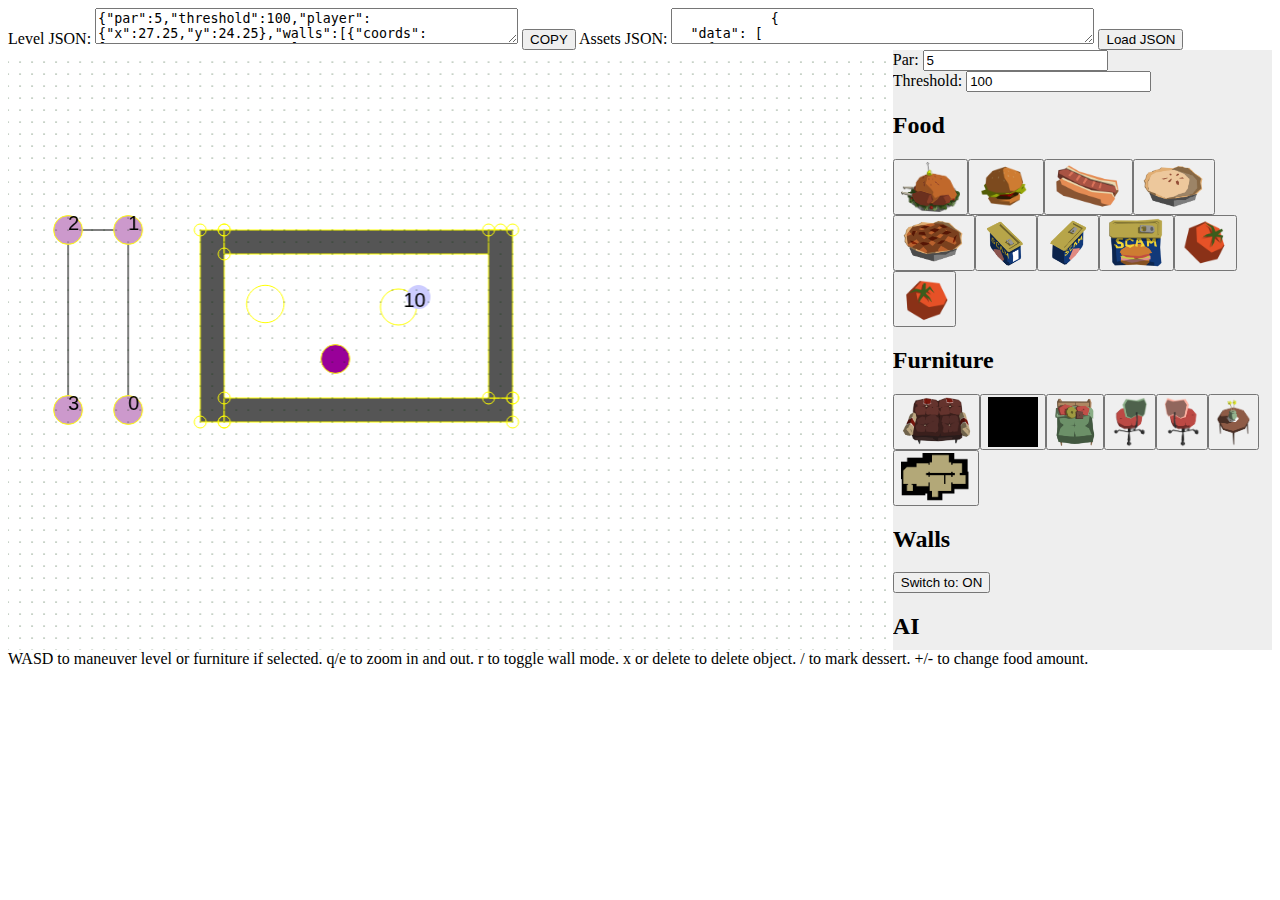
==== commit 587a142e: "Added par & threshold fields, and changed cursor." ====
--- a/app.html
+++ b/app.html
@@ -6,6 +6,7 @@
             width: 70%;
             height: 600px;
             float: left;
+            cursor: crosshair;
         }
         #panel{
             display: block;
@@ -180,6 +181,15 @@
                     level.ais.push(newAI);
                 }
                 draw(level);
+            });
+
+            $('#par').change(function() {
+                level.par = eval( $('#par').val() );
+                $('#levelJSON').val(JSON.stringify(level));
+            });
+            $('#threshold').change(function() {
+                level.par = eval( $('#threshold').val() );
+                $('#levelJSON').val(JSON.stringify(level));
             });
 
             selected = null;
@@ -554,7 +564,7 @@
     <body>
         <div id="topbar">
             Level JSON: <textarea rows="2" cols="50" id="levelJSON">
-{"player":{"x":27.25,"y":24.25},"walls":[{"coords":[16,35,16,19,18,19,18,35],"tags":["wall"],"x":17.166666666666664,"y":27.166666666666664},{"coords":[18,21,18,19,42,19,42,21],"tags":["wall"],"x":34.170000000000016,"y":20.5},{"coords":[18,35,18,33,41,33,41,35],"tags":["wall"],"x":29.416666666666668,"y":34},{"coords":[40,35,40,21,42,21,42,35],"tags":["wall"],"x":41.166666666666664,"y":25.956666666666674}],"furniture":[{"tags":["chair1"],"x":21.416666666666668,"y":28.833333333333332,"theta":0,"width":0,"height":0,"radius":1.56}],"food":[{"tags":["turkey"],"x":32.5,"y":28.583333333333332,"theta":0,"width":0,"height":0,"radius":1.5,"dessert":false,"amount":10}],"ais":[{"tags":["ai"], "coords":[10,20,10,35,5,35,5,20]}],"doors":[]}
+{"par": 5, "threshold": 100, "player":{"x":27.25,"y":24.25},"walls":[{"coords":[16,35,16,19,18,19,18,35],"tags":["wall"],"x":17.166666666666664,"y":27.166666666666664},{"coords":[18,21,18,19,42,19,42,21],"tags":["wall"],"x":34.170000000000016,"y":20.5},{"coords":[18,35,18,33,41,33,41,35],"tags":["wall"],"x":29.416666666666668,"y":34},{"coords":[40,35,40,21,42,21,42,35],"tags":["wall"],"x":41.166666666666664,"y":25.956666666666674}],"furniture":[{"tags":["chair1"],"x":21.416666666666668,"y":28.833333333333332,"theta":0,"width":0,"height":0,"radius":1.56}],"food":[{"tags":["turkey"],"x":32.5,"y":28.583333333333332,"theta":0,"width":0,"height":0,"radius":1.5,"dessert":false,"amount":10}],"ais":[{"tags":["ai"], "coords":[10,20,10,35,5,35,5,20]}],"doors":[]}
 </textarea>
 <input type="button" value="COPY" onclick="copyLevelJSON()"></input>
             Assets JSON: <textarea rows="2" cols="50" id="assetsJSON">
@@ -1003,6 +1013,8 @@
             <canvas tabindex="1"></canvas>
         </div>
         <div id="panel">
+            <label for="par">Par: </label><input type="number" id="par" value="5"></input><br />
+            <label for="threshold">Threshold: </label><input type="number" id="threshold" value="100"></input>
             <h2>Food</h2>
             <div id="food"></div>
             <h2>Furniture</h2>
